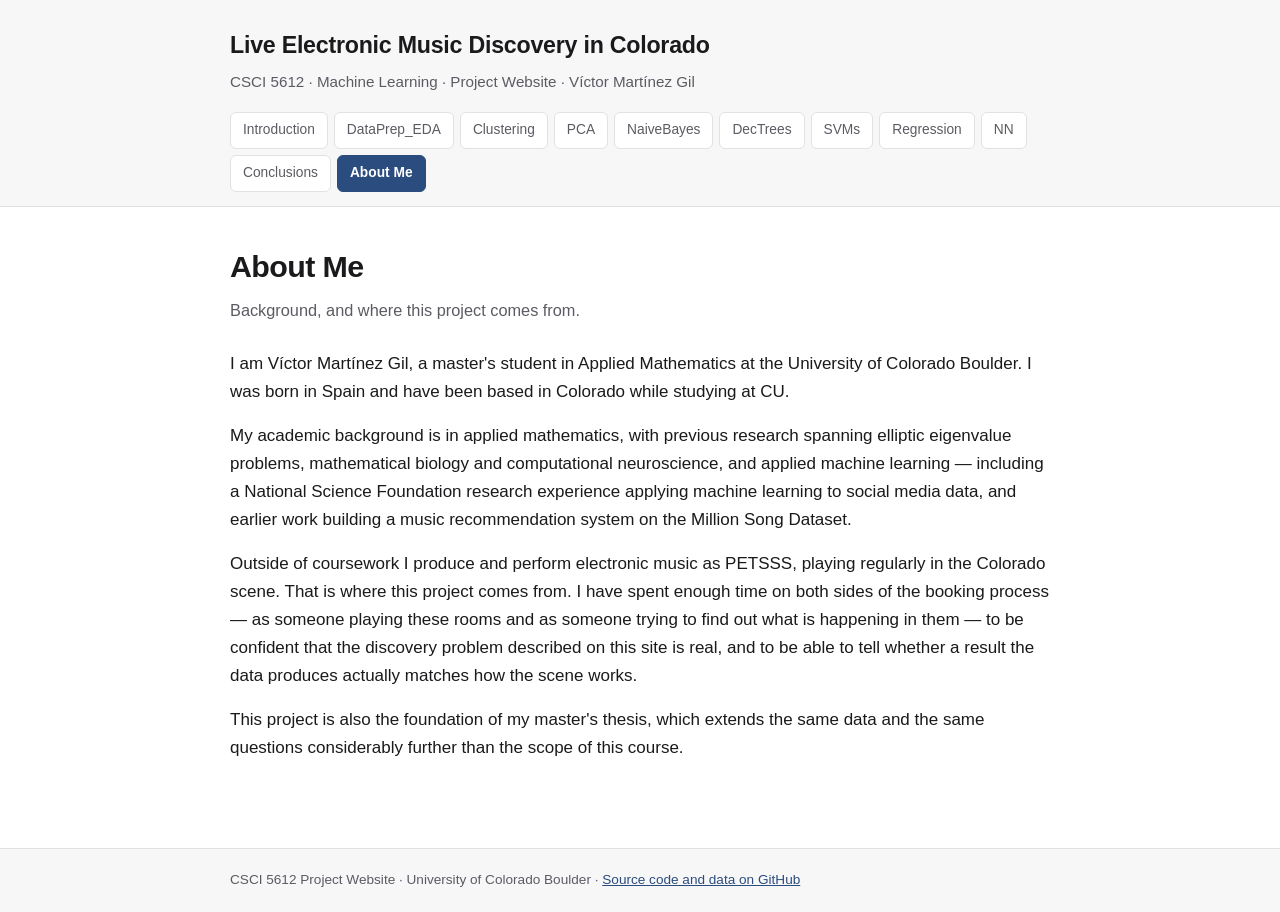
==== about.html @ 3f0f9665 "Module 1: two-source dataset, EDA, and project website" ====
<!DOCTYPE html>
<html lang="en">
<head>
<meta charset="utf-8">
<meta name="viewport" content="width=device-width, initial-scale=1">
<title>About Me &middot; Live Electronic Music Discovery in Colorado</title>
<link rel="stylesheet" href="assets/style.css">
</head>
<body>

<header class="site">
  <div class="header-inner">
    <h1 class="site-title">Live Electronic Music Discovery in Colorado</h1>
    <p class="site-sub">CSCI 5612 &middot; Machine Learning &middot; Project Website &middot; V&iacute;ctor Mart&iacute;nez Gil</p>
  </div>
  <nav class="tabs">
    <a href="index.html">Introduction</a>
    <a href="dataprep_eda.html">DataPrep_EDA</a>
    <a href="clustering.html">Clustering</a>
    <a href="pca.html">PCA</a>
    <a href="naivebayes.html">NaiveBayes</a>
    <a href="dectrees.html">DecTrees</a>
    <a href="svms.html">SVMs</a>
    <a href="regression.html">Regression</a>
    <a href="nn.html">NN</a>
    <a href="conclusions.html">Conclusions</a>
    <a href="about.html" class="active">About Me</a>
  </nav>
</header>

<main>
<h1>About Me</h1>
<p class="lede">Background, and where this project comes from.</p>

<p>
I am V&iacute;ctor Mart&iacute;nez Gil, a master's student in Applied Mathematics at the
University of Colorado Boulder. I was born in Spain and have been based in Colorado while
studying at CU.
</p>

<p>
My academic background is in applied mathematics, with previous research spanning elliptic
eigenvalue problems, mathematical biology and computational neuroscience, and applied
machine learning &mdash; including a National Science Foundation research experience
applying machine learning to social media data, and earlier work building a music
recommendation system on the Million Song Dataset.
</p>

<p>
Outside of coursework I produce and perform electronic music as PETSSS, playing regularly
in the Colorado scene. That is where this project comes from. I have spent enough time on
both sides of the booking process &mdash; as someone playing these rooms and as someone
trying to find out what is happening in them &mdash; to be confident that the discovery
problem described on this site is real, and to be able to tell whether a result the data
produces actually matches how the scene works.
</p>

<p>
This project is also the foundation of my master's thesis, which extends the same data and
the same questions considerably further than the scope of this course.
</p>

</main>

<footer class="site">
  <div class="footer-inner">
    CSCI 5612 Project Website &middot; University of Colorado Boulder &middot;
    <a href="https://github.com/victormartinez2709/eventRecommender">Source code and data on GitHub</a>
  </div>
</footer>

</body>
</html>
---- assets/style.css ----
/* CSCI 5612 Project Website — Víctor Martínez Gil
   Plain CSS, no frameworks, no build step. */

:root {
  --bg: #ffffff;
  --surface: #f7f7f8;
  --border: #e2e2e5;
  --ink: #1a1a1c;
  --ink-soft: #5b5b63;
  --accent: #2b4c7e;
  --accent-soft: #eaf0f8;
  --maxw: 860px;
}

* { box-sizing: border-box; }

html { scroll-behavior: smooth; }

body {
  margin: 0;
  background: var(--bg);
  color: var(--ink);
  font-family: -apple-system, BlinkMacSystemFont, "Segoe UI", Helvetica, Arial, sans-serif;
  font-size: 17px;
  line-height: 1.65;
}

/* ---------- header + navigation ---------- */
header.site {
  border-bottom: 1px solid var(--border);
  background: var(--surface);
}

.header-inner {
  max-width: var(--maxw);
  margin: 0 auto;
  padding: 26px 20px 18px;
}

.site-title {
  margin: 0;
  font-size: 1.45rem;
  letter-spacing: -0.01em;
}

.site-sub {
  margin: 5px 0 0;
  color: var(--ink-soft);
  font-size: 0.95rem;
}

nav.tabs {
  max-width: var(--maxw);
  margin: 0 auto;
  padding: 0 20px 14px;
  display: flex;
  flex-wrap: wrap;
  gap: 6px;
}

nav.tabs a {
  display: inline-block;
  padding: 6px 12px;
  border: 1px solid var(--border);
  border-radius: 6px;
  background: #fff;
  color: var(--ink-soft);
  text-decoration: none;
  font-size: 0.86rem;
  white-space: nowrap;
}

nav.tabs a:hover { border-color: var(--accent); color: var(--accent); }

nav.tabs a.active {
  background: var(--accent);
  border-color: var(--accent);
  color: #fff;
  font-weight: 600;
}

/* ---------- content ---------- */
main {
  max-width: var(--maxw);
  margin: 0 auto;
  padding: 34px 20px 70px;
}

h1 { font-size: 1.9rem; margin: 0 0 6px; letter-spacing: -0.02em; }
h2 { font-size: 1.28rem; margin: 40px 0 10px; padding-bottom: 6px; border-bottom: 1px solid var(--border); }
h3 { font-size: 1.05rem; margin: 26px 0 8px; }

p { margin: 0 0 16px; }

a { color: var(--accent); }

.lede { color: var(--ink-soft); font-size: 1.02rem; margin-bottom: 26px; }

ol.questions { padding-left: 22px; }
ol.questions li { margin-bottom: 10px; }

/* ---------- figures ---------- */
figure {
  margin: 26px 0;
  padding: 16px;
  background: var(--surface);
  border: 1px solid var(--border);
  border-radius: 8px;
}

figure img { width: 100%; height: auto; display: block; border-radius: 4px; background: #fff; }

figcaption {
  margin-top: 12px;
  font-size: 0.88rem;
  color: var(--ink-soft);
  line-height: 1.55;
}

figcaption strong { color: var(--ink); }

/* ---------- boxes ---------- */
.note {
  background: var(--accent-soft);
  border-left: 3px solid var(--accent);
  padding: 14px 16px;
  border-radius: 0 6px 6px 0;
  margin: 22px 0;
  font-size: 0.94rem;
}

.pending {
  background: #fff8e6;
  border-left: 3px solid #d79b00;
  padding: 14px 16px;
  border-radius: 0 6px 6px 0;
  margin: 22px 0;
  font-size: 0.94rem;
}

pre {
  background: #1e1e22;
  color: #e6e6e9;
  padding: 14px 16px;
  border-radius: 6px;
  overflow-x: auto;
  font-size: 0.82rem;
  line-height: 1.5;
}

code { font-family: "SF Mono", Menlo, Consolas, monospace; font-size: 0.86em; }
p code, li code, td code { background: var(--surface); border: 1px solid var(--border); padding: 1px 5px; border-radius: 4px; }

/* ---------- tables ---------- */
.table-wrap { overflow-x: auto; margin: 22px 0; }

table { border-collapse: collapse; width: 100%; font-size: 0.9rem; }
th, td { border: 1px solid var(--border); padding: 8px 11px; text-align: left; vertical-align: top; }
th { background: var(--surface); font-weight: 600; }

/* ---------- footer ---------- */
footer.site {
  border-top: 1px solid var(--border);
  background: var(--surface);
  color: var(--ink-soft);
  font-size: 0.85rem;
}
.footer-inner { max-width: var(--maxw); margin: 0 auto; padding: 20px; }

@media (max-width: 600px) {
  body { font-size: 16px; }
  h1 { font-size: 1.55rem; }
  nav.tabs a { font-size: 0.8rem; padding: 5px 9px; }
}
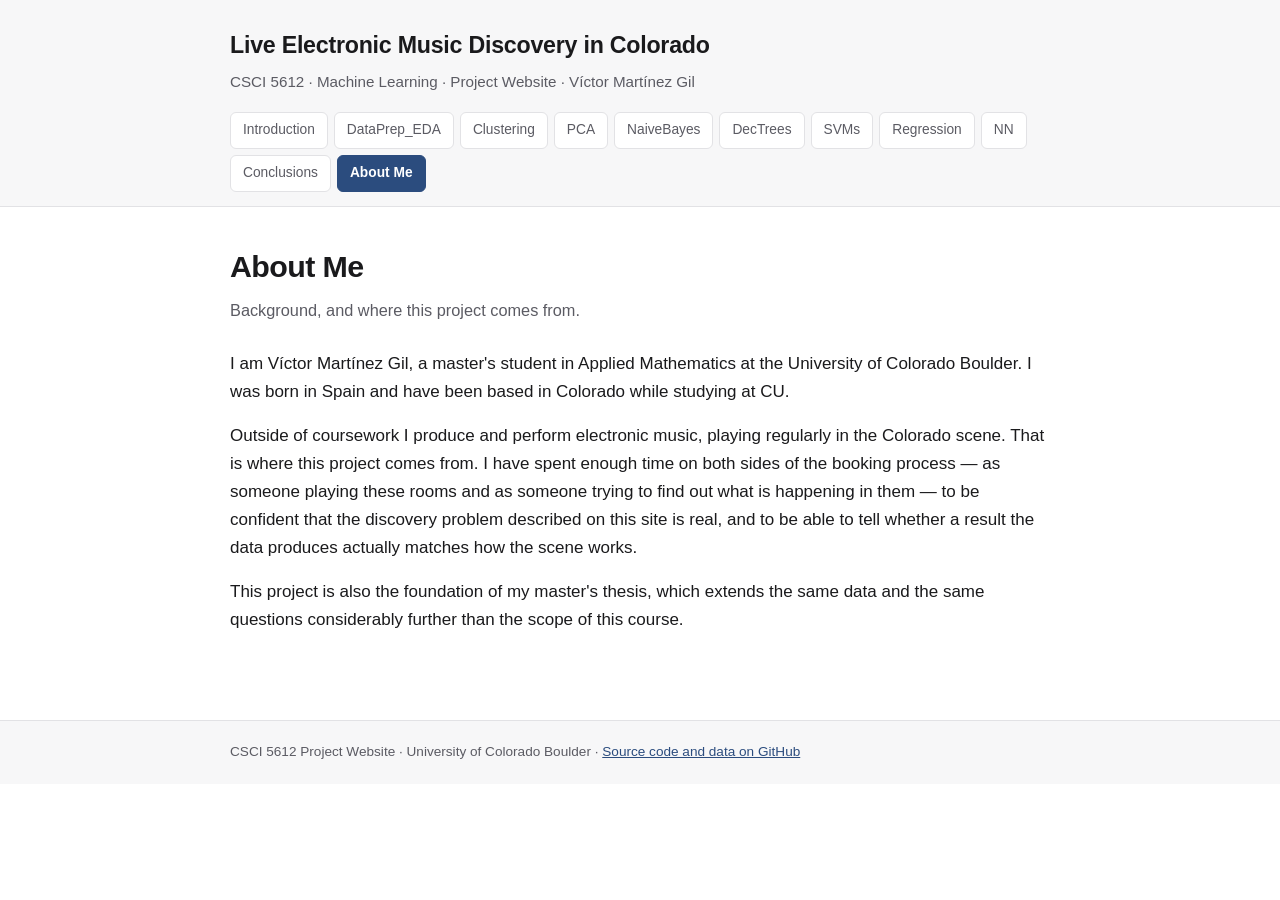
==== commit f9ce01b7: "Small edit" ====
--- a/about.html
+++ b/about.html
@@ -39,15 +39,7 @@
 </p>
 
 <p>
-My academic background is in applied mathematics, with previous research spanning elliptic
-eigenvalue problems, mathematical biology and computational neuroscience, and applied
-machine learning &mdash; including a National Science Foundation research experience
-applying machine learning to social media data, and earlier work building a music
-recommendation system on the Million Song Dataset.
-</p>
-
-<p>
-Outside of coursework I produce and perform electronic music as PETSSS, playing regularly
+Outside of coursework I produce and perform electronic music, playing regularly
 in the Colorado scene. That is where this project comes from. I have spent enough time on
 both sides of the booking process &mdash; as someone playing these rooms and as someone
 trying to find out what is happening in them &mdash; to be confident that the discovery
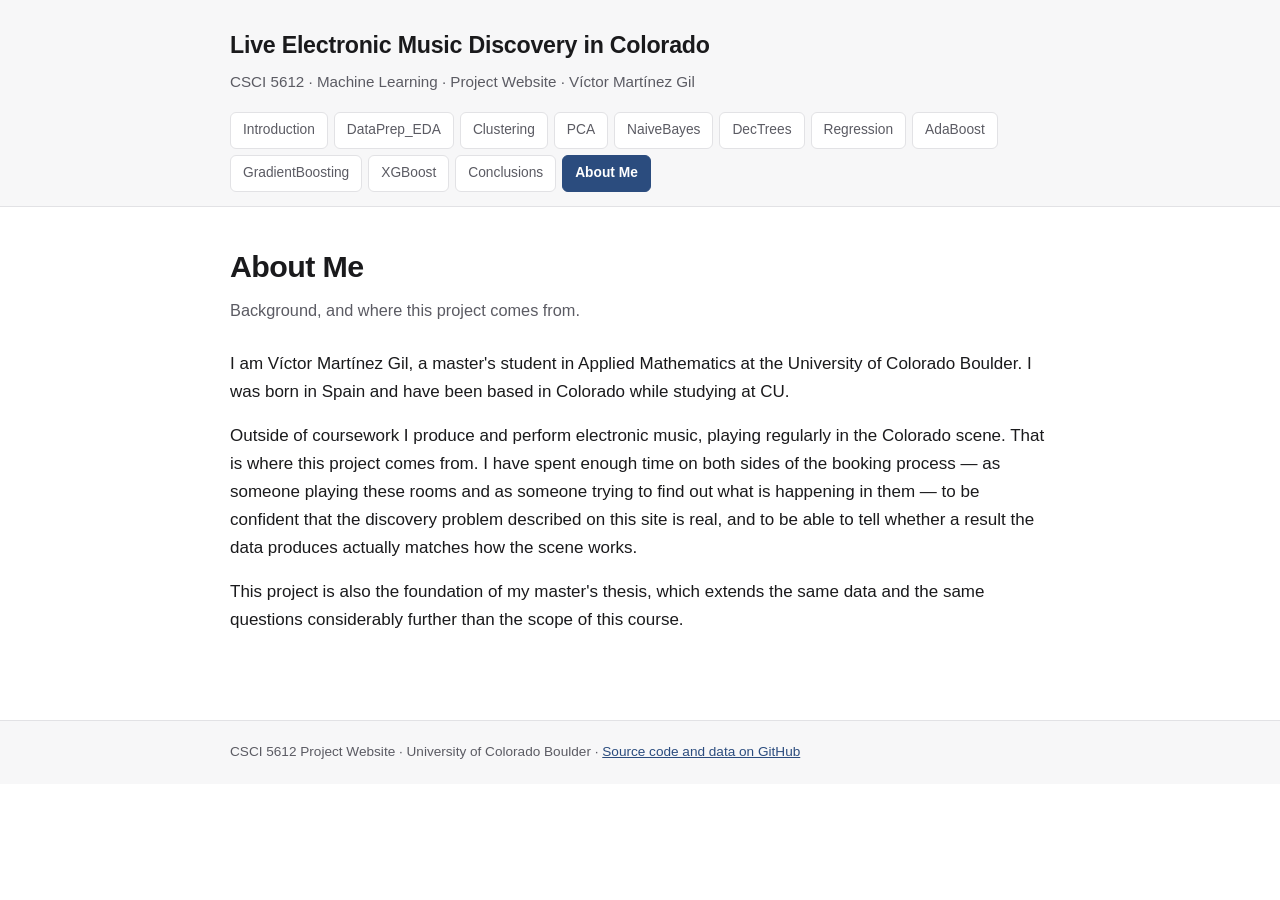
==== commit 2ac17168: "Module 4 first push" ====
--- a/about.html
+++ b/about.html
@@ -20,9 +20,10 @@
     <a href="pca.html">PCA</a>
     <a href="naivebayes.html">NaiveBayes</a>
     <a href="dectrees.html">DecTrees</a>
-    <a href="svms.html">SVMs</a>
     <a href="regression.html">Regression</a>
-    <a href="nn.html">NN</a>
+    <a href="adaboost.html">AdaBoost</a>
+    <a href="gradientboosting.html">GradientBoosting</a>
+    <a href="xgboost.html">XGBoost</a>
     <a href="conclusions.html">Conclusions</a>
     <a href="about.html" class="active">About Me</a>
   </nav>
